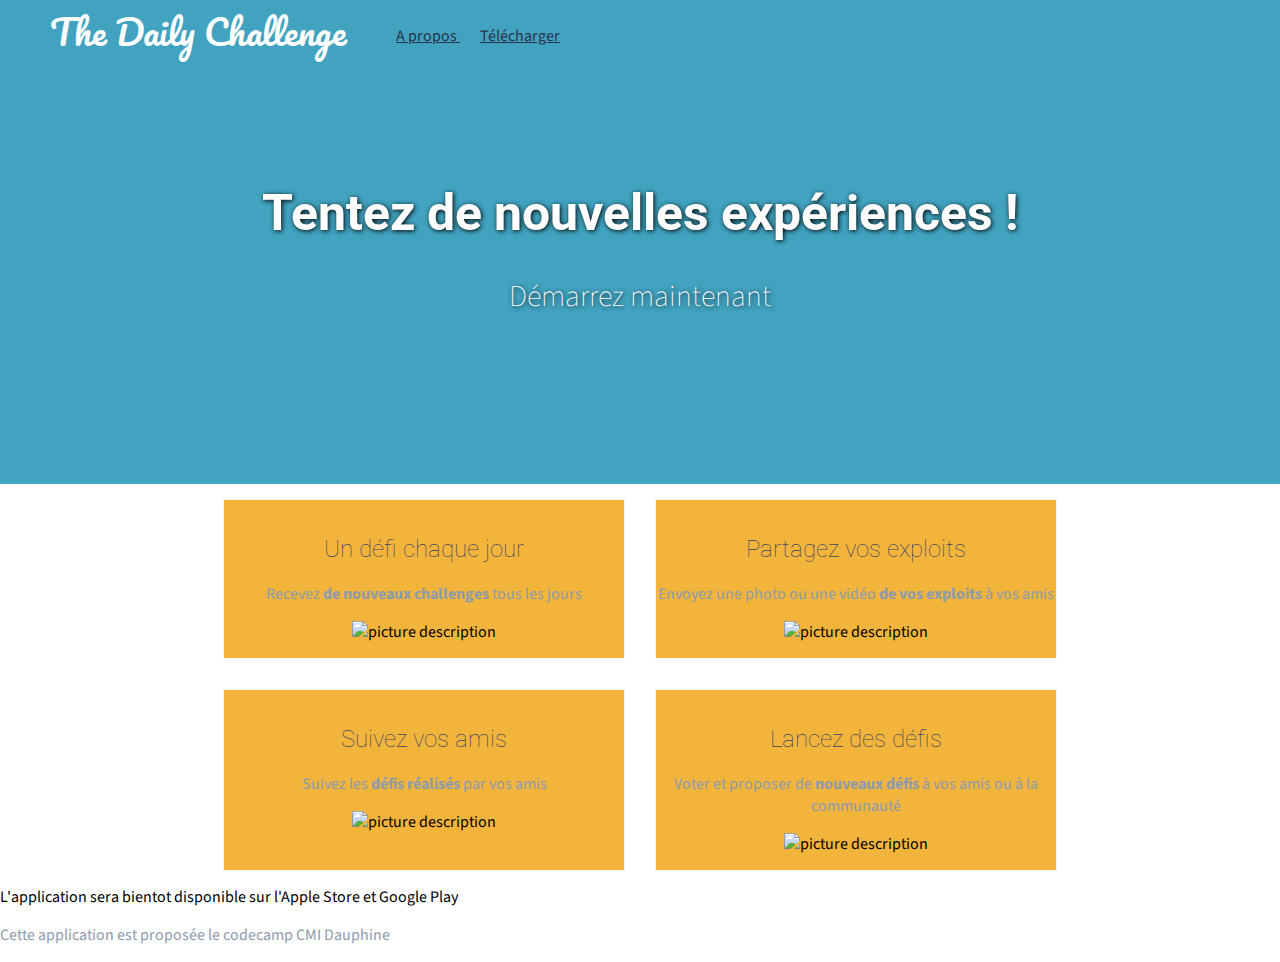
==== Cours 4/index.html @ ce19ab52 "Cours 4 - Architecture" ====
<!DOCTYPE html>
<html>
  <head>
    <meta charset="utf-8">
    <title>The Daily challenge</title>
    <link href="https://fonts.googleapis.com/css?family=Roboto|Source+Sans+Pro|Pacifico" rel="stylesheet">
    <link href="style.css" rel="stylesheet" type="text/css">
    <script src="https://code.jquery.com/jquery-1.12.0.min.js"></script>
    <script src="script.js"></script>
  </head>
  <body>
     <header>
      <nav>
        <span id="logo">The Daily Challenge </span>
        <ul>
          <li><a href="#apropos">A propos </a></li>
          <li><a href="#download">Télécharger</a></li>
        </ul>
      </nav>
    </header>
    <main>
      <section id="baseline">
        <h1>Tentez de nouvelles expériences !</h1>
        <p>
          <a href="#download">Démarrez maintenant</a>
        </p>
      </section>
      <section id="apropos">
        
          <div class="feature">
            <h2>Un défi chaque jour</h2>
            <p>Recevez <strong>de nouveaux challenges </strong> tous les jours </p>
            <img src="https://media.giphy.com/media/AWv3UAFkgz39u/giphy.gif" alt="picture description" width="300">
          </div>

          <div class="feature">
            <h2>Partagez vos exploits</h2>
            <p>Envoyez une photo ou une vidéo <strong> de vos exploits </strong> à vos amis</p>
            <img src="    https://media.giphy.com/media/pWfzRNzOfHOvu/giphy.gif" alt="picture description" width="300">
          </div>
          
          <div class="feature">
            <h2>Suivez vos amis </h2>
            <p>Suivez les <strong> défis réalisés </strong>  par vos amis </p>
            <img src="https://media.giphy.com/media/HzJfzaP8UzXc4/giphy.gif" alt="picture description" width="300">
          </div>

          <div class="feature">
            <h2>Lancez des défis</h2>
            <p>Voter et proposer de  <strong>nouveaux défis</strong> à vos amis ou à la communauté</p>
            <img src="https://media.giphy.com/media/bLiUT0AeHCkF2/giphy.gif" alt="picture description" width="300">
          </div>

       </section>
       <section id="download">
          L'application sera bientot disponible sur l'Apple Store et Google Play
       </section>  
    </main>
    <footer>
      <p>Cette application est proposée le codecamp CMI Dauphine</p>
    </footer>
  </body>
</html>
---- Cours 4/style.css ----
/* style.css */

body{
  background: #fff;
  color: #000; 
  font-size: 16px;
  font-family: 'Source Sans Pro', sans-serif;
  margin:0;
}

nav{
  display:inline;
  font-size: 1em;
  font-family: 'Source Sans Pro', sans-serif;
} 

nav li {
  margin: 10px;
  display:inline;
}

nav ul {
  float: left;
  margin-top: 25px;
}

h1{
  font-family: 'Roboto', sans-serif;
  color:  #41A3C0; 
  font-weight: bolder;
  font-size: 2em;
}

h2 {
  font-family: 'Roboto', sans-serif;
  color: #3b4563;
  font-weight: lighter;
  font-size: 1.5em;
}

p{
  color: #8e9bac;
}

a { 
  color: #29324B;
}

a:hover {
  text-decoration: none;
  color: rgb(225, 0, 152);
}

.blue{
  color:blue;
}

#logo{
  color: rgb(225, 0, 152);
  font-size: 35px;
  font-family: 'Pacifico', cursive;
}

/* Mis en forme de la baseline */
#baseline{
  background-color: #41A3C0;
  text-align: center;
  background-size: cover;
  padding: 150px;
  color: white;
  text-shadow: 1px 1px 5px black;
}

#baseline h1 {
  color: white;
  font-size: 50px;
}

#baseline a {
  color: white;
  font-size: 30px;
  font-weight: lighter;
  text-decoration: none;
}

#baseline a:hover {
  position: relative;
  top:1px;
}

.feature {
  border: 1px solid #F2F2F2;
  margin: 15px;
  padding: 15px 0;
  text-align: center;
  width: 400px;
  background: #f2b43a;
}

#apropos{
  margin: 0 auto;
  width: 80%;
  display:flex;
  flex-wrap: wrap;
  justify-content: center;
}

#logo{
  color: #fff;
  font-size: 35px;
  font-family: 'Pacifico', cursive;
  float: left;
  margin-left: 50px;
}
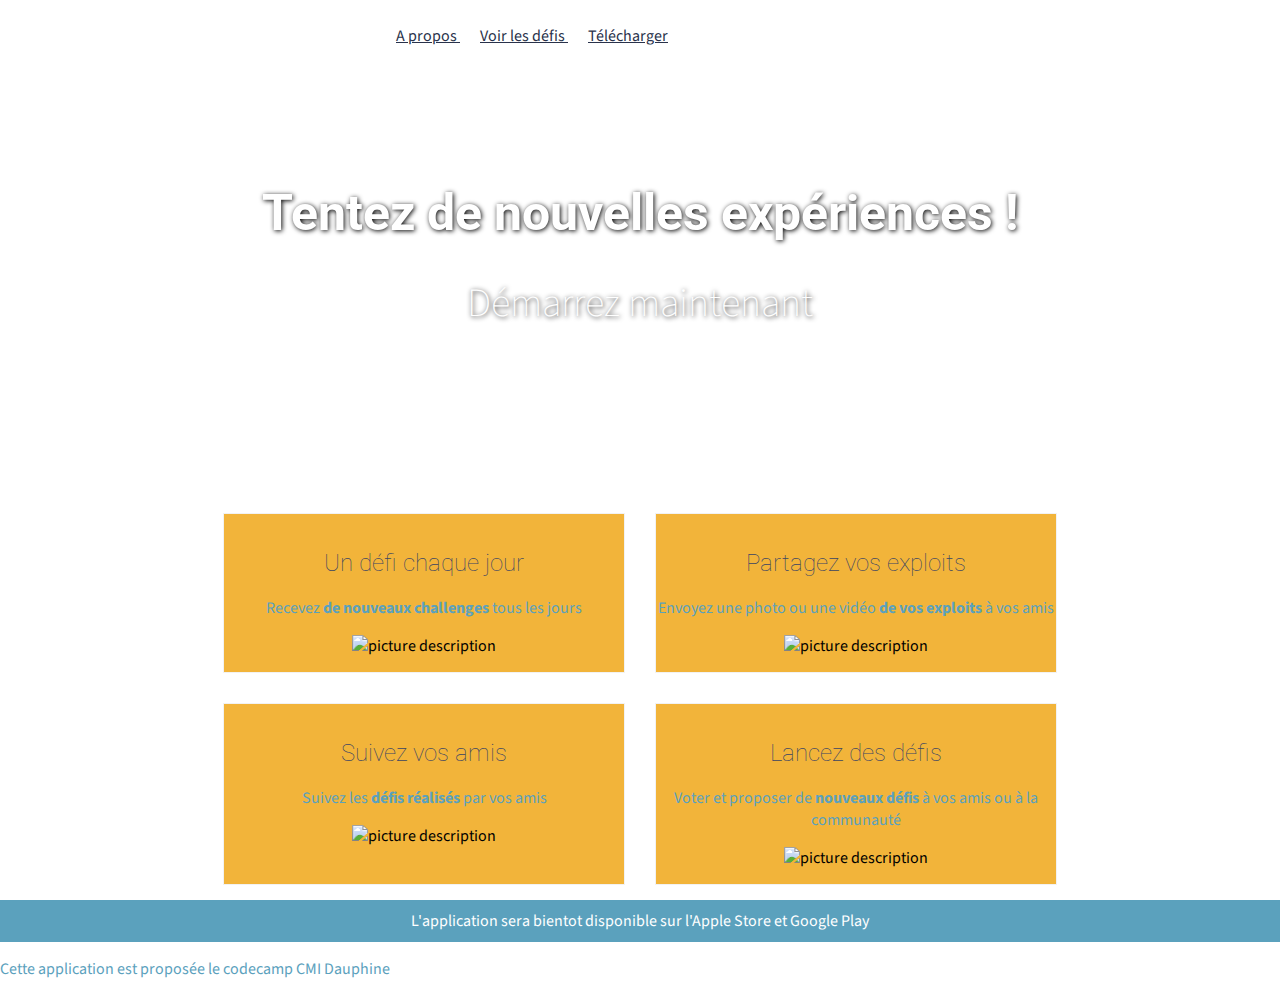
==== commit 82210db8: "Commit final" ====
--- a/Cours 4/index.html
+++ b/Cours 4/index.html
@@ -5,8 +5,6 @@
     <title>The Daily challenge</title>
     <link href="https://fonts.googleapis.com/css?family=Roboto|Source+Sans+Pro|Pacifico" rel="stylesheet">
     <link href="style.css" rel="stylesheet" type="text/css">
-    <script src="https://code.jquery.com/jquery-1.12.0.min.js"></script>
-    <script src="script.js"></script>
   </head>
   <body>
      <header>
@@ -14,6 +12,7 @@
         <span id="logo">The Daily Challenge </span>
         <ul>
           <li><a href="#apropos">A propos </a></li>
+          <li><a href="defis.html">Voir les défis </a></li>
           <li><a href="#download">Télécharger</a></li>
         </ul>
       </nav>
@@ -22,7 +21,7 @@
       <section id="baseline">
         <h1>Tentez de nouvelles expériences !</h1>
         <p>
-          <a href="#download">Démarrez maintenant</a>
+          <a href="defis.html">Démarrez maintenant</a>
         </p>
       </section>
       <section id="apropos">
--- a/Cours 4/style.css
+++ b/Cours 4/style.css
@@ -39,10 +39,10 @@
 }
 
 p{
-  color: #8e9bac;
+  color: #5ba1bd;
 }
 
-a { 
+a{ 
   color: #29324B;
 }
 
@@ -63,7 +63,7 @@
 
 /* Mis en forme de la baseline */
 #baseline{
-  background-color: #41A3C0;
+  background-image: url('Fond.jpg') !important;
   text-align: center;
   background-size: cover;
   padding: 150px;
@@ -78,7 +78,7 @@
 
 #baseline a {
   color: white;
-  font-size: 30px;
+  font-size: 40px;
   font-weight: lighter;
   text-decoration: none;
 }
@@ -88,7 +88,7 @@
   top:1px;
 }
 
-.feature {
+.feature,.defi{
   border: 1px solid #F2F2F2;
   margin: 15px;
   padding: 15px 0;
@@ -105,6 +105,14 @@
   justify-content: center;
 }
 
+#defis{
+  margin: 0 auto;
+  width: 80%;
+  display:flex;
+  flex-wrap: wrap;
+  justify-content: center;
+}
+
 #logo{
   color: #fff;
   font-size: 35px;
@@ -113,4 +121,23 @@
   margin-left: 50px;
 }
 
+#welcome{
+  background-image: url('Fond.jpg') !important;
+  text-align: center;
+  background-size: cover;
+  padding: 150px;
+  color: white;
+  text-shadow: 1px 1px 5px black;
+}
 
+#welcome h4{
+ font-size: 50px;
+}
+
+
+#download{
+  background-color: #5ba1bd;
+  text-align: center;
+  padding: 10px;
+  color: white;
+}
